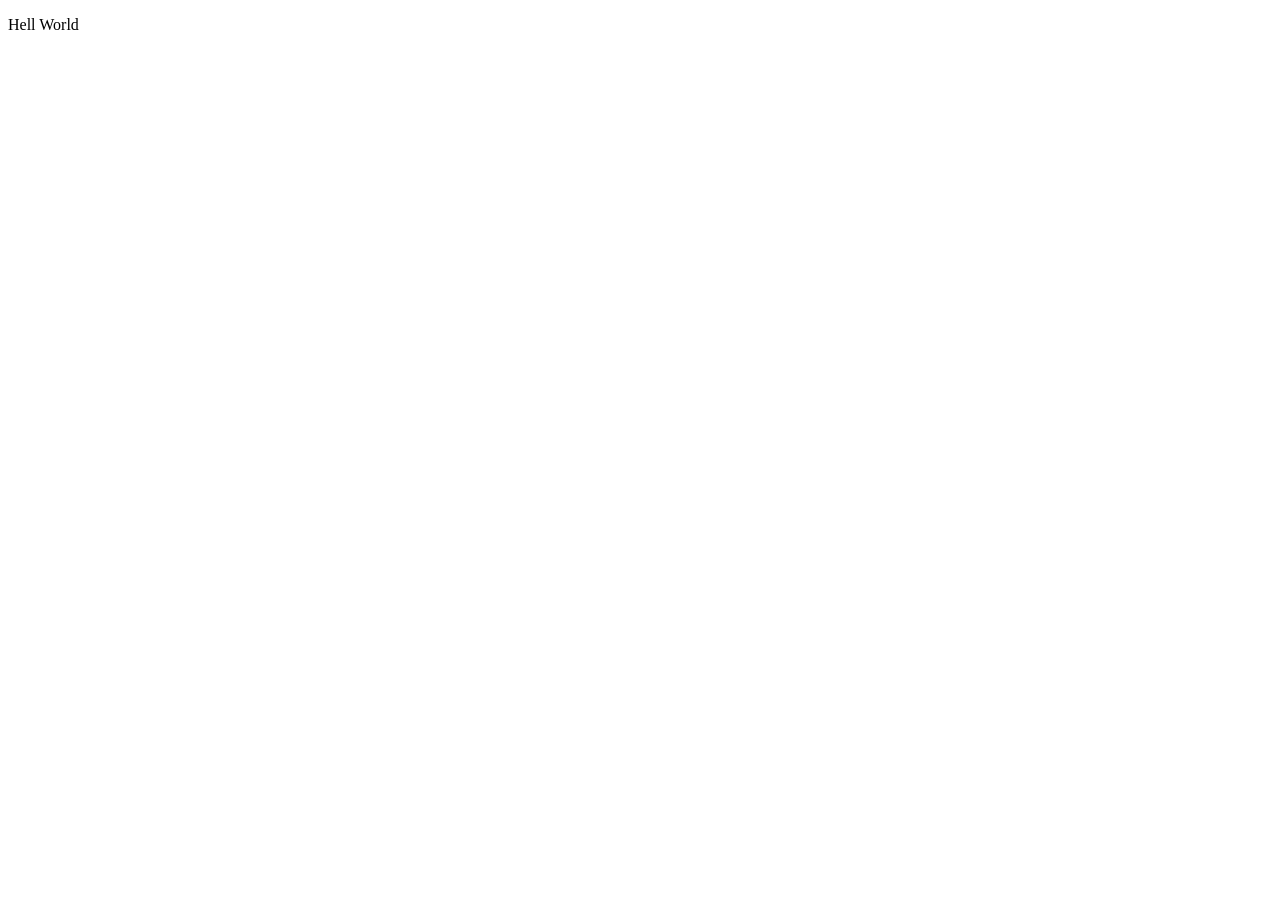
==== 01_index.html @ 5b4bc6df "Add Fonts and all pictures needed." ====
<!DOCTYPE html>
<html lang="en">
<head>
    <meta charset="UTF-8">
    <meta name="viewport" content="width=device-width, initial-scale=1.0">
    <title>Sign Up Form</title>
    <link rel="stylesheet" href="styles.css">
</head>
<body>
    <p>Hell World</p>
</body>
</html>
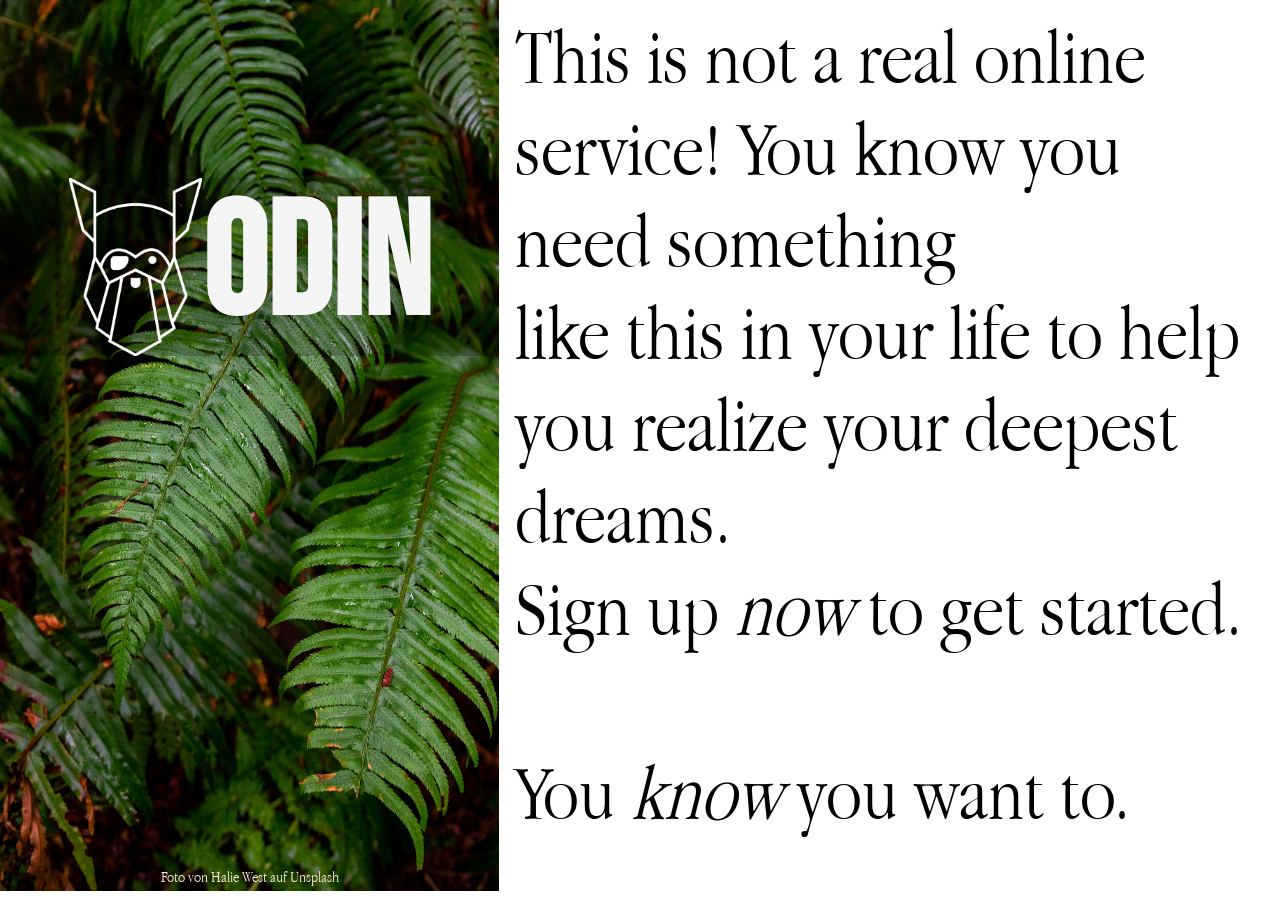
==== commit 245a5fea: "start creating the layout for the from" ====
--- a/01_index.html
+++ b/01_index.html
@@ -4,9 +4,36 @@
     <meta charset="UTF-8">
     <meta name="viewport" content="width=device-width, initial-scale=1.0">
     <title>Sign Up Form</title>
-    <link rel="stylesheet" href="styles.css">
+    <link rel="stylesheet" href="02_styles.css">
 </head>
 <body>
-    <p>Hell World</p>
+    <div class="image-container">
+        <img src="Images/halie-west-25xggax4bSA-unsplash.jpg" alt="Jungle Leaves">
+        <div>
+            <img src="Images/odin-logo.png" alt="Odin Logo">
+            <h1>Odin</h1>
+        </div>
+    </div>
+    
+    <div class="main">
+
+        <div>
+            <p>This is not a real online service! You know you need something <br>
+                like this in your life to help you realize your deepest dreams. <br>
+                Sign up <i>now</i> to get started.
+                <br><br>
+                You <i>know</i> you want to.
+            </p>
+        </div>
+        <div>
+            <form action="" method="post">
+
+            </form>
+        </div>
+        <div>
+
+        </div>
+
+    </div>
 </body>
 </html>
--- a/02_styles.css
+++ b/02_styles.css
@@ -0,0 +1,89 @@
+@font-face {
+    font-family: 'Apple Garamond';
+    src: url('Fonts/transfonter.org-20260317-183423/AppleGaramondLight.woff2') format('woff2'),
+        url('Fonts/transfonter.org-20260317-183423/AppleGaramondLight.woff') format('woff');
+    font-weight: 300;
+    font-style: normal;
+    font-display: swap;
+}
+
+@font-face {
+    font-family: 'Bebas Neue';
+    src: url('Fonts/transfonter.org-20260317-183423/BebasNeue-Regular.woff2') format('woff2'),
+        url('Fonts/transfonter.org-20260317-183423/BebasNeue-Regular.woff') format('woff');
+    font-weight: normal;
+    font-style: normal;
+    font-display: swap;
+}
+
+*{
+    height: 100%;
+    width: 100%;
+    margin: 0px;
+    padding: 0px;
+}
+
+html {
+    font-family: "Apple Garamond",Arial, Helvetica, sans-serif;
+
+}
+
+body {
+    display: flex;
+
+    margin: 0 auto;
+    height: 100%;
+}
+
+h1{
+    font-family: "Bebas Neue";
+    color: whitesmoke;
+    font-size: 10rem;
+    width: auto;
+    height: auto;
+}
+
+.main{
+    height: 100%;
+    width: 60%;
+
+    padding: 10px 16px;
+    display: flex;
+    flex-direction: column;
+    justify-content: center;
+    gap: 10px;
+
+    font-size: 5rem;
+}
+
+.image-container{
+    position: relative;
+    width: 40%;
+    max-height: 99%;
+}
+.image-container::after{
+    content: "Foto von Halie West auf Unsplash";
+    position: absolute;
+    color: antiquewhite;   
+    bottom: 5px;
+    left: 50%;
+    transform: translateX(-50%);
+}
+
+.image-container > div {
+    display: flex;
+    justify-content: center;
+    align-items: center;
+
+    position: absolute;
+    top: 20%;
+    width: 100%;
+    height: 20%;
+
+    background-color: rgba(0, 0, 0, 0.2);
+}
+
+.image-container > div > img{
+    height: 100%;
+    width: auto;
+}
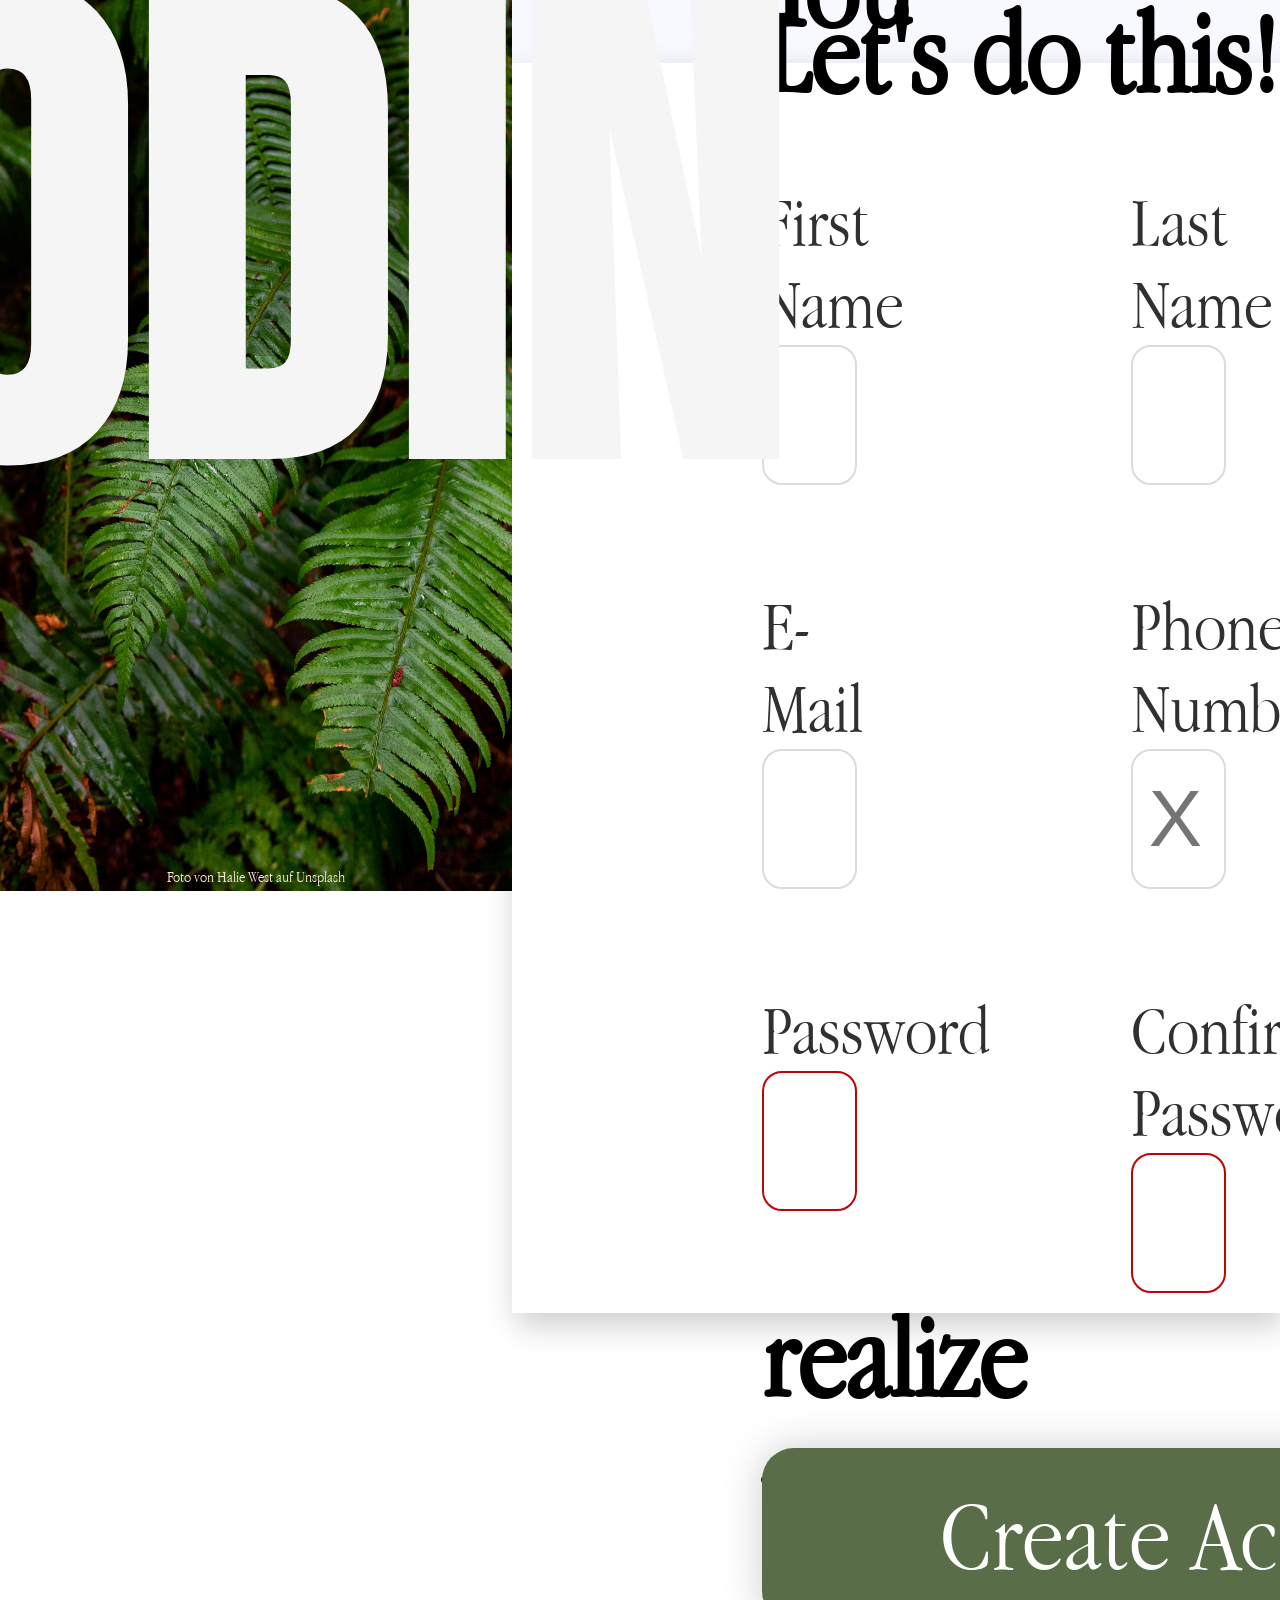
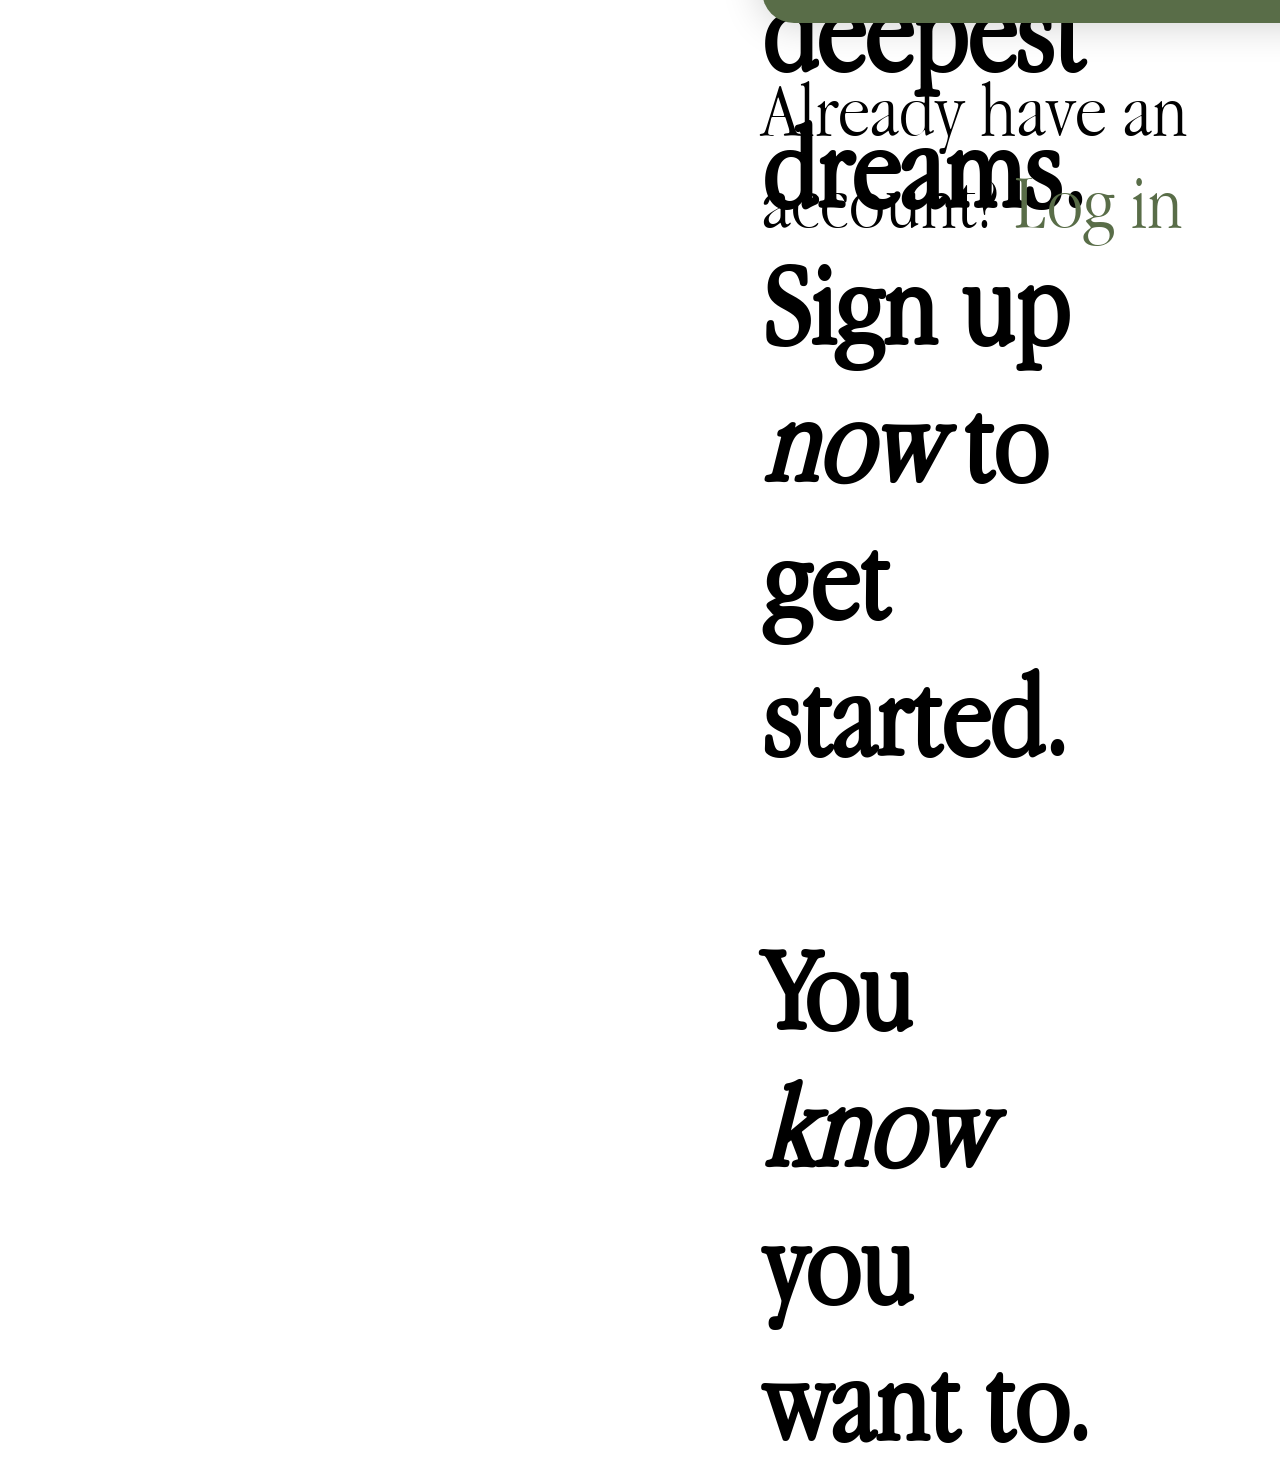
==== commit 7b217121: "finishe the project made the website as close as the possbile to the result." ====
--- a/01_index.html
+++ b/01_index.html
@@ -17,21 +17,49 @@
     
     <div class="main">
 
-        <div>
-            <p>This is not a real online service! You know you need something <br>
-                like this in your life to help you realize your deepest dreams. <br>
-                Sign up <i>now</i> to get started.
-                <br><br>
-                You <i>know</i> you want to.
-            </p>
+        <div class="container01">
+            <p><b>
+                This is not a real online service! You know you need something <br>
+                    like this in your life to help you realize your deepest dreams. <br>
+                    Sign up <i>now</i> to get started.
+                    <br><br>
+                    You <i>know</i> you want to.
+            </b></p>
         </div>
-        <div>
-            <form action="" method="post">
-
+        <div class="container02">
+            <h2><b>Let's do this!</b></h2>
+            <form action="" method="post" id="SignIn">
+                
+                <p>
+                    <label for="firstName">First Name</label>
+                    <input type="text" id="firstName" name="firstName" required>
+                </p>
+                <p>
+                    <label for="lastName">Last Name</label>
+                    <input type="text" id="lastName" name="lastName" required>
+                </p>
+                <p>
+                    <label for="email">E-Mail</label>
+                    <input type="email" id="email" name="email" required>
+                </p>
+                <p>
+                    <label for="phoneNumber">Phone Number</label>
+                    <input type="text" id="phoneNumber" name="phoneNumber" pattern="d \d{3} \d{3}" placeholder="X XXX XXX" required>
+                </p>
+                <p>
+                    <label for="password">Password</label>
+                    <input type="password" id="password" name="password" required>
+                </p>
+                <p>
+                    <label for="confirmPassword">Confirm Password</label>
+                    <input type="password" id="confirmPassword" name="confirmPassword" required>
+                </p>
+                
             </form>
         </div>
-        <div>
-
+        <div class="container03">
+            <button form="SignIn" type="submit">Create Account</button>
+            <p>Already have an account? <span>Log in</span></p>
         </div>
 
     </div>
--- a/02_styles.css
+++ b/02_styles.css
@@ -17,14 +17,15 @@
 }
 
 *{
-    height: 100%;
-    width: 100%;
     margin: 0px;
     padding: 0px;
+    box-sizing: border-box;
 }
 
 html {
     font-family: "Apple Garamond",Arial, Helvetica, sans-serif;
+    height: 100%;
+    width: 100%;
 
 }
 
@@ -32,33 +33,147 @@
     display: flex;
 
     margin: 0 auto;
+    width: 100%;
     height: 100%;
 }
 
 h1{
     font-family: "Bebas Neue";
     color: whitesmoke;
-    font-size: 10rem;
+    font-size: 40rem;
     width: auto;
     height: auto;
 }
 
+form{
+
+    display: flex;
+    flex-direction: row;
+    flex-wrap: wrap;   
+}
+
+form p{
+    padding: 0 0 100px 250px;
+    width: 48%;
+
+    display: flex;
+    flex-direction: column;
+
+}
+
+input {
+    width: 80%;
+    height: 140px;
+    font-size: 1em;
+
+    padding: 4px 16px;
+
+    border-radius: 20px;
+    border: 2px solid rgb(219, 219, 219);
+}
+
+label {
+    font-size: 0.9em;
+    color: rgb(48, 48, 48);
+}
+
+input[type="password"]:invalid{
+    border-color: rgb(189, 5, 5);
+}
+
+input:focus{
+    
+    border: 2px solid rgb(62, 62, 247);
+    box-shadow: 4px 4px 12px rgba(0,0,0,0.2);
+    outline: none;
+
+}
+
+h2{
+    margin-left: 250px;
+}
+
+button{
+    font-family: "Apple Garamond",Arial, Helvetica, sans-serif;
+    
+    margin: 125px 0  0 250px;
+
+    color: white;
+    background-color: #596D48;
+    border-radius: 32px;
+    box-shadow: 0 0 40px rgba(0,0,0,0.2);
+
+    border: none;
+
+    height: 175px;
+    width: 900px;
+    font-size: 1.3em;
+}
+
+button:hover{
+    background-color: #3d4b31;
+}
+
+button:focus{
+    background-color: #2c3624;
+}
+
+span{
+    color: #596D48;
+}
+
 .main{
     height: 100%;
     width: 60%;
 
-    padding: 10px 16px;
     display: flex;
     flex-direction: column;
     justify-content: center;
     gap: 10px;
 
     font-size: 5rem;
+
+    background-color: ghostwhite;
+}
+
+.container01{
+    font-size: 1.5em;
+    padding: 1.5em;
+    padding-left: 250px;
+}
+.container01,
+.container02,
+.container03{
+    height: auto;
+}
+
+.container02{
+    background-color: white;
+    padding: 64px 0;
+    height: 1250px;
+
+    display: flex;
+    flex-direction: column;
+    justify-content: center;
+    gap: 60px;
+
+    box-shadow: 4px 12px 30px rgba(0,0,0,0.2);
+}
+
+.container01,
+.container03{
+    height: 1000px;
+}
+
+.container03 p{
+    margin: 40px 0 0 250px;
 }
 
 .image-container{
     position: relative;
     width: 40%;
+    height: 100%;
+    
     max-height: 99%;
 }
 .image-container::after{
@@ -82,6 +197,10 @@
 
     background-color: rgba(0, 0, 0, 0.2);
 }
+.image-container > img{
+    height: 100%;
+    width: 100%;
+}
 
 .image-container > div > img{
     height: 100%;
